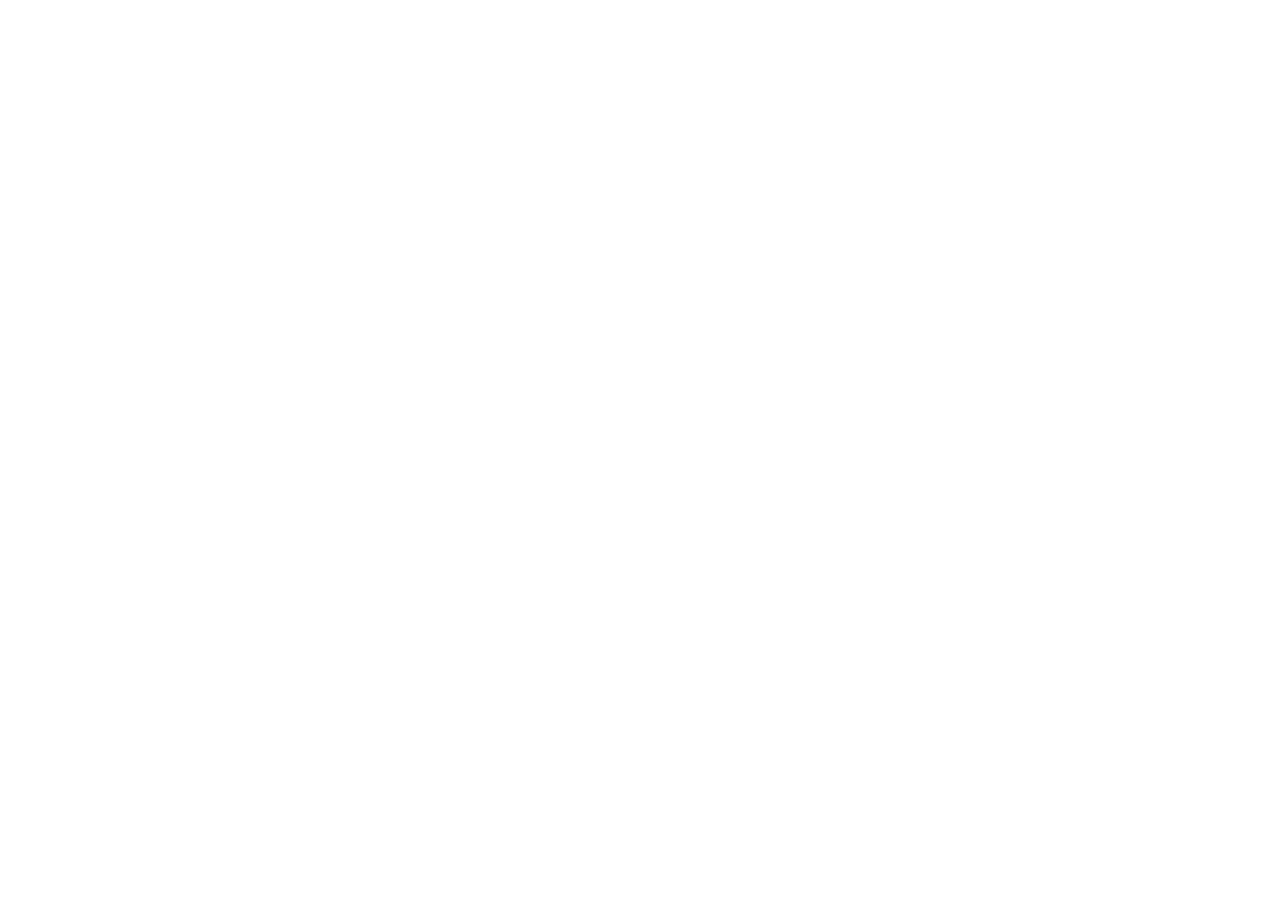
==== index.html @ 8ad04119 "Initial commit" ====
<!DOCTYPE html>
<html lang="en">
<head>
    <meta charset="UTF-8">
    <meta http-equiv="X-UA-Compatible" content="IE=edge">
    <meta name="viewport" content="width=device-width, initial-scale=1.0">
    <link rel="stylesheet" href="./style/css/main.css">
    <title>Document</title>
</head>
<body>
    
    <!-- Header -->
    <header>
        <div class="container">
            
        </div>
    </header>
    <!--/ Header -->


    <!-- Main section -->
    <main>


        <section class="hero">
            <div class="container">
                
            </div>
        </section>


        <section class="services">
            <div class="container">
                
            </div>
        </section>


        <section class="about">
            <div class="container">
                
            </div>
        </section>


        <section class="contact">
            <div class="container">
                
            </div>
        </section>

    </main>
    <!--/ Main section -->


    <!-- Footer -->
    <footer>
        <div class="container">
             
        </div>
    </footer>
    <!--/ Footer -->
    
</body>
</html>
---- style/css/main.css ----
*, *::after, *::before {
  -webkit-box-sizing: border-box;
          box-sizing: border-box;
}

body {
  margin: 0;
  padding: 0;
  font-family: sans-serif;
}

ul, ol {
  margin: 0;
  padding: 0;
  list-style: none;
}

a {
  text-decoration: none;
}

img {
  vertical-align: middle;
  -o-object-fit: cover;
     object-fit: cover;
}

.visually-hidden {
  clip: rect(0 0 0 0);
  -webkit-clip-path: inset(50%);
          clip-path: inset(50%);
  height: 1px;
  overflow: hidden;
  position: absolute;
  white-space: nowrap;
  width: 1px;
}

.container {
  width: 100%;
  max-width: 1150px;
  margin: 0 auto;
  padding: 0 20px;
}
/*# sourceMappingURL=main.css.map */
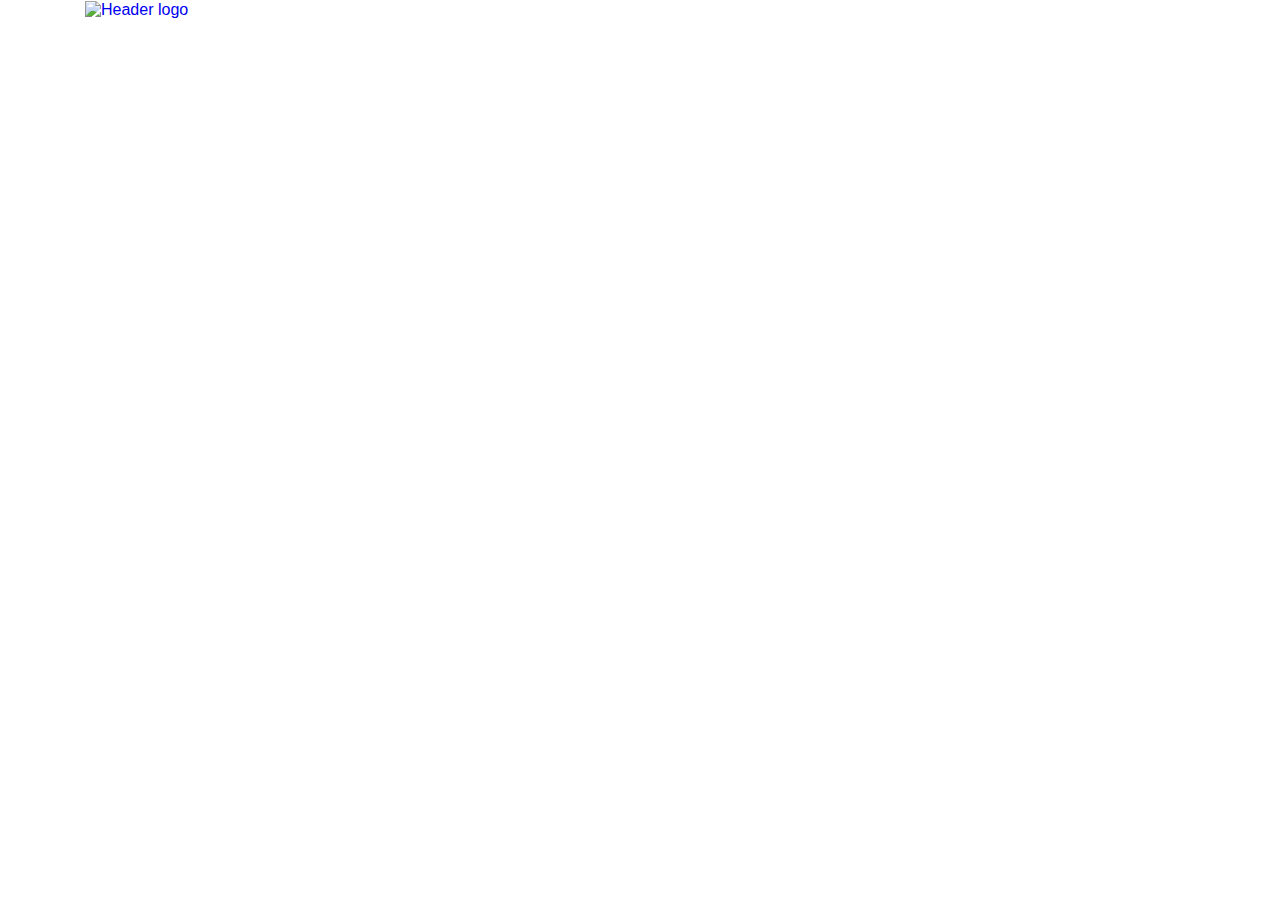
==== commit 11e8d15d: "Merge pull request #2 from mrustamov001/home" ====
--- a/index.html
+++ b/index.html
@@ -5,14 +5,19 @@
     <meta http-equiv="X-UA-Compatible" content="IE=edge">
     <meta name="viewport" content="width=device-width, initial-scale=1.0">
     <link rel="stylesheet" href="./style/css/main.css">
-    <title>Document</title>
+    <title>MyTeam</title>
 </head>
 <body>
     
     <!-- Header -->
     <header>
         <div class="container">
-            
+            <div class="header__inner">
+                <a class="header__img-link" href="#">
+                    <img class="header__img" src="" width="160" height="40" alt="Header logo">
+                </a>
+                
+            </div>
         </div>
     </header>
     <!--/ Header -->
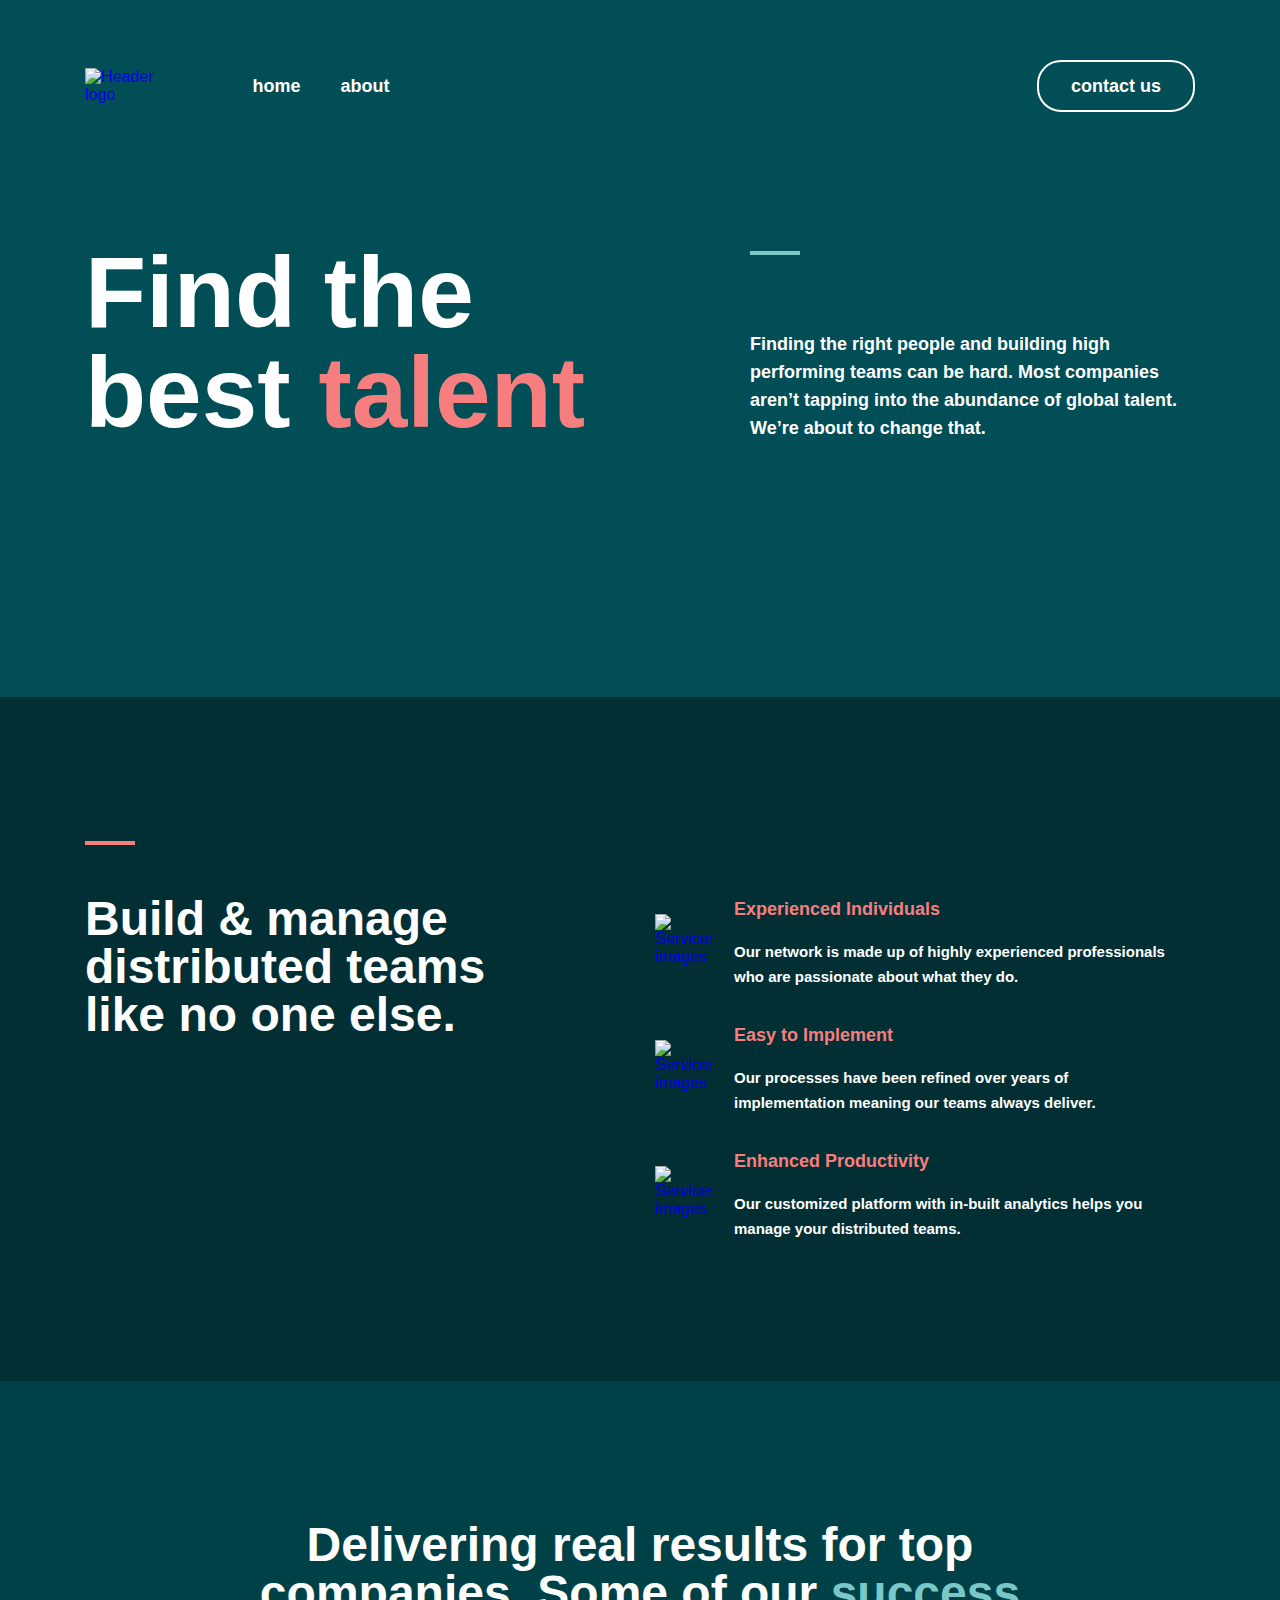
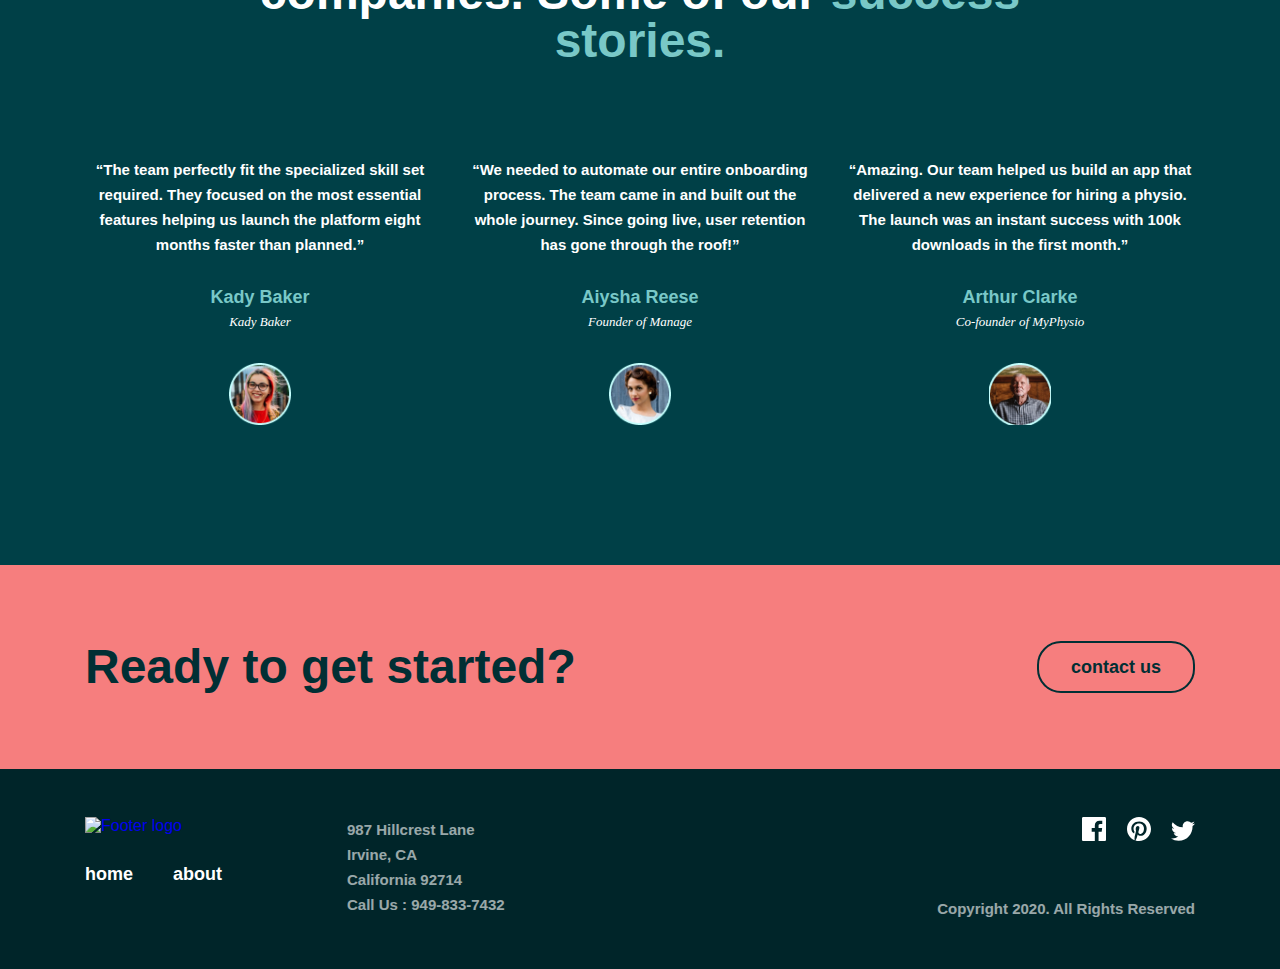
==== commit d9f8f650: "Add to home pages desctop end" ====
--- a/index.html
+++ b/index.html
@@ -14,9 +14,25 @@
         <div class="container">
             <div class="header__inner">
                 <a class="header__img-link" href="#">
-                    <img class="header__img" src="" width="160" height="40" alt="Header logo">
+                    <img class="header__img" src="/images__home/Header__logo.svg" width="160" height="40" alt="Header logo">
                 </a>
-                
+                <nav class="header__nav">
+                    <ul class="nav__list">
+                        <li class="nav__item">
+                            <a class="nav__item-link" href="#">
+                                home
+                            </a>
+                        </li>
+                        <li class="nav__item">
+                            <a class="nav__item-link" href="/about.html">
+                                about
+                            </a>
+                        </li>
+                    </ul>
+                    <a class="nav__link" href="#">
+                        contact us
+                    </a>
+                </nav>
             </div>
         </div>
     </header>
@@ -27,30 +43,136 @@
     <main>
 
 
+        <h1 class="visually-hidden">MyTeam</h1>
+        
+
         <section class="hero">
             <div class="container">
-                
+                <div class="hero__inner">
+                    <h2 class="hero__title">
+                        Find the <br> best <span class="hero__title--active">talent</span>
+                    </h2>
+                    <p class="hero__description">
+                        Finding the right people and building high performing teams can be hard. Most companies aren’t tapping into the abundance of global talent. We’re about to change that.
+                    </p>
+                </div>
             </div>
         </section>
 
 
         <section class="services">
             <div class="container">
-                
+                <div class="services__inner">
+                    <h2 class="services__title">
+                        Build & manage distributed teams like no one else.
+                    </h2>
+                    <ul class="services__list">
+                        <li class="services__item">
+                            <a class="services__item-link" href="#">
+                                <img class="services__item-img" src="/images__home/Services__item1.svg" width="56" height="56" alt="Services images">
+                                <div class="services__item-box">
+                                    <h3 class="services__item-title">
+                                        Experienced Individuals
+                                    </h3>
+                                    <p class="services__item-description">
+                                        Our network is made up of highly experienced professionals who are passionate about what they do.
+                                    </p>
+                                </div>
+                            </a>
+                        </li>
+                        <li class="services__item">
+                            <a class="services__item-link" href="#">
+                                <img class="services__item-img" src="/images__home/Services__item2.svg" width="56" height="56" alt="Services images">
+                                <div class="services__item-box">
+                                    <h3 class="services__item-title">
+                                        Easy to Implement
+                                    </h3>
+                                    <p class="services__item-description">
+                                        Our processes have been refined over years of implementation meaning our teams always deliver.
+                                    </p>
+                                </div>
+                            </a>
+                        </li>
+                        <li class="services__item">
+                            <a class="services__item-link" href="#">
+                                <img class="services__item-img" src="/images__home/Services__item3.svg" width="56" height="56" alt="Services images">
+                                <div class="services__item-box">
+                                    <h3 class="services__item-title">
+                                        Enhanced Productivity
+                                    </h3>
+                                    <p class="services__item-description">
+                                        Our customized platform with in-built analytics helps you manage your distributed teams.
+                                    </p>
+                                </div>
+                            </a>
+                        </li>
+                    </ul>
+                </div>
             </div>
         </section>
 
 
         <section class="about">
             <div class="container">
-                
+                <div class="about__inner">
+                    <h2 class="about__title">
+                        Delivering real results for top companies. Some of our <span class="about__title--active">success stories.</span>
+                    </h2>
+                    <ul class="about__list">
+                        <li class="about__item">
+                            <blockquote class="about__item-description">
+                                “The team perfectly fit the specialized skill set required. They focused on the most essential features helping us launch the platform eight months faster than planned.”
+                            </blockquote>
+                            <h3 class="about__item-title">
+                                Kady Baker
+                            </h3>
+                            <i class="about__item-text">
+                                Kady Baker
+                            </i>
+                            <img class="about__item-img" src="/images__home/about-img1.png" width="62" height="62" alt="about images">
+                        </li>
+
+                        <li class="about__item">
+                            <blockquote class="about__item-description">
+                                “We needed to automate our entire onboarding process. The team came in and built out the whole journey. Since going live, user retention has gone through the roof!”
+                            </blockquote>
+                            <h3 class="about__item-title">
+                                Aiysha Reese
+                            </h3>
+                            <i class="about__item-text">
+                                Founder of Manage
+                            </i>
+                            <img class="about__item-img" src="/images__home/about-img2.png" width="62" height="62" alt="about images">
+                        </li>
+
+                        <li class="about__item">
+                            <blockquote class="about__item-description">
+                                “Amazing. Our team helped us build an app that delivered a new experience for hiring a physio. The launch was an instant success with 100k downloads in the first month.”
+                            </blockquote>
+                            <h3 class="about__item-title">
+                                Arthur Clarke
+                            </h3>
+                            <i class="about__item-text">
+                                Co-founder of MyPhysio
+                            </i>
+                            <img class="about__item-img" src="/images__home/about-img3.png" width="62" height="62" alt="about images">
+                        </li>
+                    </ul>
+                </div>
             </div>
         </section>
 
 
         <section class="contact">
             <div class="container">
-                
+                <div class="contact__inner">
+                    <h2 class="contact__title">
+                        Ready to get started?
+                    </h2>
+                    <a class="contact__link" href="#">
+                        contact us
+                    </a>
+                </div>
             </div>
         </section>
 
@@ -59,9 +181,71 @@
 
 
     <!-- Footer -->
-    <footer>
+    <footer class="footer">
         <div class="container">
-             
+             <div class="footer__inner">
+                <div class="footer__wrapper">
+                    <div class="footer__links">
+                        <a class="footer__link" href="#">
+                            <img class="footer__logo" src="/images__home/Header__logo.svg" width="160" height="40" alt="Footer logo">
+                        </a>
+                        <ul class="footer__list">
+                            <li class="footer__item">
+                                <a class="footer__item-link" href="#">
+                                    home
+                                </a>
+                            </li>
+                            <li class="footer__item">
+                                <a class="footer__item-link" href="#">
+                                    about
+                                </a>
+                            </li>
+                        </ul>
+                    </div>
+                    <div class="footer__card">
+                        <ul class="footer__card-list">
+                            <li class="footer__card-item">
+                                <a class="footer__card-link" href="#">
+                                    987  Hillcrest Lane
+                                </a>
+                            </li>
+                            <li class="footer__card-item">
+                                <a class="footer__card-link" href="#">
+                                    Irvine, CA                                
+                                </a>
+                            </li>
+                            <li class="footer__card-item">
+                                <a class="footer__card-link" href="#">
+                                    California 92714                                
+                                </a>
+                            </li>
+                            <li class="footer__card-item">
+                                <a class="footer__card-link" href="#">
+                                    Call Us : 949-833-7432                                
+                                </a>
+                            </li>
+                        </ul>
+                    </div>
+                </div>
+                <div class="footer__box">
+                    <div class="footer__logos">
+                        <a class="footer__logo-link" href="#">
+                            <svg class="footer__social" xmlns="http://www.w3.org/2000/svg" width="24" height="24" fill="none"><path fill="currentColor" d="M22.675 0H1.325C.593 0 0 .593 0 1.325v21.351C0 23.407.593 24 1.325 24H12.82v-9.294H9.692v-3.622h3.128V8.413c0-3.1 1.893-4.788 4.659-4.788 1.325 0 2.463.099 2.795.143v3.24l-1.918.001c-1.504 0-1.795.715-1.795 1.763v2.313h3.587l-.467 3.622h-3.12V24h6.116c.73 0 1.323-.593 1.323-1.325V1.325C24 .593 23.407 0 22.675 0Z"/></svg>
+                        </a>
+
+                        <a class="footer__logo-link" href="#">
+                            <svg class="footer__social" xmlns="http://www.w3.org/2000/svg" width="24" height="24" fill="none"><path fill="currentColor" d="M12 0C5.373 0 0 5.372 0 12c0 5.084 3.163 9.426 7.627 11.174-.105-.949-.2-2.405.042-3.441.218-.937 1.407-5.965 1.407-5.965s-.359-.719-.359-1.782c0-1.668.967-2.914 2.171-2.914 1.023 0 1.518.769 1.518 1.69 0 1.029-.655 2.568-.994 3.995-.283 1.194.599 2.169 1.777 2.169 2.133 0 3.772-2.249 3.772-5.495 0-2.873-2.064-4.882-5.012-4.882-3.414 0-5.418 2.561-5.418 5.207 0 1.031.397 2.138.893 2.738a.36.36 0 0 1 .083.345l-.333 1.36c-.053.22-.174.267-.402.161-1.499-.698-2.436-2.889-2.436-4.649 0-3.785 2.75-7.262 7.929-7.262 4.163 0 7.398 2.967 7.398 6.931 0 4.136-2.607 7.464-6.227 7.464-1.216 0-2.359-.631-2.75-1.378l-.748 2.853c-.271 1.043-1.002 2.35-1.492 3.146C9.57 23.812 10.763 24 12 24c6.627 0 12-5.373 12-12 0-6.628-5.373-12-12-12Z"/></svg>
+                        </a>
+
+                        <a class="footer__logo-link" href="#">
+                            <svg class="footer__social" xmlns="http://www.w3.org/2000/svg" width="24" height="20" fill="none"><path fill="currentColor" d="M24 2.557a9.83 9.83 0 0 1-2.828.775A4.932 4.932 0 0 0 23.337.608a9.864 9.864 0 0 1-3.127 1.195A4.916 4.916 0 0 0 16.616.248c-3.179 0-5.515 2.966-4.797 6.045A13.978 13.978 0 0 1 1.671 1.149a4.93 4.93 0 0 0 1.523 6.574 4.903 4.903 0 0 1-2.229-.616c-.054 2.281 1.581 4.415 3.949 4.89a4.935 4.935 0 0 1-2.224.084 4.928 4.928 0 0 0 4.6 3.419A9.9 9.9 0 0 1 0 17.54a13.94 13.94 0 0 0 7.548 2.212c9.142 0 14.307-7.721 13.995-14.646A10.025 10.025 0 0 0 24 2.557Z"/></svg>
+                        </a>
+                    </div>
+                    <div class="footer__logos-description">
+                        Copyright 2020. All Rights Reserved
+                    </div>
+                </div>
+             </div>
         </div>
     </footer>
     <!--/ Footer -->
--- a/style/css/main.css
+++ b/style/css/main.css
@@ -1,3 +1,27 @@
+@font-face {
+  font-family: 'Livvic';
+  src: url("/fonts/Livvic-Bold.woff2") format("woff2"), url("/fonts/Livvic-Bold.woff") format("woff");
+  font-weight: bold;
+  font-style: normal;
+  font-display: swap;
+}
+
+@font-face {
+  font-family: 'Livvic';
+  src: url("/fonts/Livvic-SemiBold.woff2") format("woff2"), url("/fonts/Livvic-SemiBold.woff") format("woff");
+  font-weight: 600;
+  font-style: normal;
+  font-display: swap;
+}
+
+@font-face {
+  font-family: 'Livvic';
+  src: url("/fonts/Livvic-Regular.woff2") format("woff2"), url("/fonts/Livvic-Regular.woff") format("woff");
+  font-weight: normal;
+  font-style: normal;
+  font-display: swap;
+}
+
 *, *::after, *::before {
   -webkit-box-sizing: border-box;
           box-sizing: border-box;
@@ -6,13 +30,17 @@
 body {
   margin: 0;
   padding: 0;
-  font-family: sans-serif;
+  font-family: 'Livvic', sans-serif;
 }
 
 ul, ol {
   margin: 0;
   padding: 0;
   list-style: none;
+}
+
+h1, h2, h3, h4, h5, h6, p {
+  margin: 0;
 }
 
 a {
@@ -42,4 +70,508 @@
   margin: 0 auto;
   padding: 0 20px;
 }
+
+.footer {
+  background: #002529;
+}
+
+.footer__inner {
+  display: -webkit-box;
+  display: -ms-flexbox;
+  display: flex;
+  -webkit-box-align: center;
+      -ms-flex-align: center;
+          align-items: center;
+  -webkit-box-pack: justify;
+      -ms-flex-pack: justify;
+          justify-content: space-between;
+  -webkit-box-align: start;
+      -ms-flex-align: start;
+          align-items: flex-start;
+  padding: 48px 0;
+}
+
+.footer__wrapper {
+  display: -webkit-box;
+  display: -ms-flexbox;
+  display: flex;
+  -webkit-box-align: center;
+      -ms-flex-align: center;
+          align-items: center;
+  -webkit-box-align: start;
+      -ms-flex-align: start;
+          align-items: flex-start;
+}
+
+.footer__links {
+  margin-right: 125px;
+}
+
+.footer__logo {
+  margin-bottom: 25px;
+}
+
+.footer__list {
+  display: -webkit-box;
+  display: -ms-flexbox;
+  display: flex;
+  -webkit-box-align: center;
+      -ms-flex-align: center;
+          align-items: center;
+}
+
+.footer__item {
+  margin-right: 40px;
+}
+
+.footer__item:last-child {
+  margin-right: 0;
+}
+
+.footer__item-link {
+  font-style: normal;
+  font-weight: 600;
+  font-size: 18px;
+  line-height: 28px;
+  color: #fff;
+}
+
+.footer__card-link {
+  font-style: normal;
+  font-weight: 600;
+  font-size: 15px;
+  line-height: 25px;
+  color: #fff;
+  opacity: 0.6;
+}
+
+.footer__logos {
+  text-align: end;
+  margin-bottom: 51px;
+}
+
+.footer__logo-link {
+  margin-right: 16px;
+}
+
+.footer__logo-link:last-child {
+  margin-right: 0;
+}
+
+.footer__social {
+  color: #FFFFFF;
+  -webkit-transform: scale(1);
+          transform: scale(1);
+  -webkit-transition: all 0.6s ease;
+  transition: all 0.6s ease;
+}
+
+.footer__social:hover {
+  -webkit-transform: scale(2);
+          transform: scale(2);
+  color: #32b0bd;
+}
+
+.footer__social:active {
+  -webkit-transform: scale(1);
+          transform: scale(1);
+  color: #073439;
+}
+
+.footer__logos-description {
+  font-style: normal;
+  font-weight: 600;
+  font-size: 15px;
+  line-height: 25px;
+  color: #fff;
+  opacity: 0.6;
+}
+
+header {
+  background: #014E56;
+}
+
+.header__inner {
+  display: -webkit-box;
+  display: -ms-flexbox;
+  display: flex;
+  -webkit-box-align: center;
+      -ms-flex-align: center;
+          align-items: center;
+  padding: 60px 0;
+}
+
+.header__nav {
+  display: -webkit-box;
+  display: -ms-flexbox;
+  display: flex;
+  -webkit-box-align: center;
+      -ms-flex-align: center;
+          align-items: center;
+  -webkit-box-pack: justify;
+      -ms-flex-pack: justify;
+          justify-content: space-between;
+  width: 100%;
+  margin-left: 80px;
+}
+
+.nav__list {
+  display: -webkit-box;
+  display: -ms-flexbox;
+  display: flex;
+  -webkit-box-align: center;
+      -ms-flex-align: center;
+          align-items: center;
+}
+
+.nav__item {
+  margin-right: 40px;
+}
+
+.nav__item:last-child {
+  margin-right: 0;
+}
+
+.nav__item-link {
+  font-style: normal;
+  font-weight: 600;
+  font-size: 18px;
+  line-height: 28px;
+  color: #fff;
+}
+
+.nav__link {
+  font-style: normal;
+  font-weight: 600;
+  font-size: 18px;
+  line-height: 28px;
+  color: #fff;
+  padding: 10px 32px;
+  border: 2px solid #FFFFFF;
+  border-radius: 24px;
+}
+
+.hero {
+  position: relative;
+  background: #014E56;
+}
+
+.hero::before {
+  position: absolute;
+  top: 70px;
+  display: block;
+  width: 100px;
+  height: 200px;
+  content: "";
+  background-image: url(/images__home/Home__left.svg);
+}
+
+.hero__inner {
+  position: relative;
+  display: -webkit-box;
+  display: -ms-flexbox;
+  display: flex;
+  -webkit-box-align: center;
+      -ms-flex-align: center;
+          align-items: center;
+  -webkit-box-align: end;
+      -ms-flex-align: end;
+          align-items: flex-end;
+  padding-top: 70px;
+  padding-bottom: 255px;
+}
+
+.hero__inner::after {
+  position: absolute;
+  right: 0;
+  bottom: 0;
+  display: block;
+  width: 358px;
+  height: 100px;
+  content: "";
+  background-image: url(/images__home/Home__right.svg);
+}
+
+.hero__title {
+  width: 635px;
+  margin-right: 30px;
+  font-style: normal;
+  font-weight: 700;
+  font-size: 100px;
+  line-height: 100px;
+  color: #fff;
+}
+
+.hero__title--active {
+  color: #F67E7E;
+}
+
+.hero__description {
+  position: relative;
+  width: 445px;
+  font-style: normal;
+  font-weight: 600;
+  font-size: 18px;
+  line-height: 28px;
+  color: #fff;
+}
+
+.hero__description::before {
+  position: absolute;
+  top: -79px;
+  display: block;
+  width: 50px;
+  height: 4px;
+  content: "";
+  background: #79C8C7;
+}
+
+.services {
+  position: relative;
+  background: #012F34;
+}
+
+.services::after {
+  position: absolute;
+  right: 0;
+  bottom: 0;
+  display: block;
+  width: 100px;
+  height: 244px;
+  content: "";
+  background-image: url(/images__home/Services__right.svg);
+}
+
+.services__inner {
+  display: -webkit-box;
+  display: -ms-flexbox;
+  display: flex;
+  -webkit-box-align: center;
+      -ms-flex-align: center;
+          align-items: center;
+  -webkit-box-align: start;
+      -ms-flex-align: start;
+          align-items: flex-start;
+  padding-top: 198px;
+  padding-bottom: 140px;
+}
+
+.services__title {
+  position: relative;
+  width: 445px;
+  margin-right: 125px;
+  font-style: normal;
+  font-weight: 700;
+  font-size: 48px;
+  line-height: 48px;
+  color: #fff;
+}
+
+.services__title::before {
+  position: absolute;
+  top: -54px;
+  display: block;
+  width: 50px;
+  height: 4px;
+  content: "";
+  background: #F67E7E;
+}
+
+.services__item {
+  margin-bottom: 32px;
+}
+
+.services__item:last-child {
+  margin-bottom: 0;
+}
+
+.services__item-link {
+  display: -webkit-box;
+  display: -ms-flexbox;
+  display: flex;
+  -webkit-box-align: center;
+      -ms-flex-align: center;
+          align-items: center;
+}
+
+.services__item-img {
+  margin-right: 23px;
+}
+
+.services__item-box {
+  width: 445px;
+}
+
+.services__item-title {
+  margin-bottom: 16px;
+  font-style: normal;
+  font-weight: 700;
+  font-size: 18px;
+  line-height: 28px;
+  color: #F67E7E;
+}
+
+.services__item-description {
+  font-style: normal;
+  font-weight: 600;
+  font-size: 15px;
+  line-height: 25px;
+  color: #fff;
+}
+
+.about {
+  position: relative;
+  background: #004047;
+}
+
+.about::before {
+  position: absolute;
+  display: block;
+  width: 147px;
+  height: 100px;
+  content: "";
+  background-image: url(/images__home/About__left.svg);
+}
+
+.about::after {
+  position: absolute;
+  right: 0;
+  bottom: 0;
+  display: block;
+  width: 200px;
+  height: 100px;
+  content: "";
+  background-image: url(/images__home/About__right.svg);
+}
+
+.about__inner {
+  padding: 140px 0;
+}
+
+.about__title {
+  width: 932px;
+  margin: 0 auto;
+  text-align: center;
+  font-style: normal;
+  font-weight: 700;
+  font-size: 48px;
+  line-height: 48px;
+  color: #fff;
+}
+
+.about__title--active {
+  color: #79C8C7;
+}
+
+.about__list {
+  display: -webkit-box;
+  display: -ms-flexbox;
+  display: flex;
+  -webkit-box-align: center;
+      -ms-flex-align: center;
+          align-items: center;
+  margin-top: 92px;
+}
+
+.about__item {
+  position: relative;
+  width: 350px;
+  margin-right: 30px;
+  text-align: center;
+}
+
+.about__item:last-child {
+  margin-right: 0;
+}
+
+.about__item-description {
+  position: relative;
+  z-index: 2;
+  margin: 0;
+  margin-bottom: 26px;
+  font-style: normal;
+  font-weight: 600;
+  font-size: 15px;
+  line-height: 25px;
+  color: #fff;
+}
+
+.about__item-title {
+  margin-bottom: 2px;
+  font-style: normal;
+  font-weight: 700;
+  font-size: 18px;
+  line-height: 28px;
+  color: #79C8C7;
+}
+
+.about__item-text {
+  display: block;
+  margin-bottom: 32px;
+  font-family: 'Livvic';
+  font-size: 13px;
+  line-height: 18px;
+  text-align: center;
+  color: #FFFFFF;
+}
+
+.about__item::before {
+  position: absolute;
+  top: -13%;
+  right: 0;
+  left: 0;
+  margin: 0 auto;
+  display: block;
+  width: 67px;
+  height: 56px;
+  content: "";
+  background-image: url(/images__home/About__item.svg);
+}
+
+.contact {
+  position: relative;
+  background: #F67E7E;
+}
+
+.contact__inner {
+  display: -webkit-box;
+  display: -ms-flexbox;
+  display: flex;
+  -webkit-box-align: center;
+      -ms-flex-align: center;
+          align-items: center;
+  -webkit-box-pack: justify;
+      -ms-flex-pack: justify;
+          justify-content: space-between;
+  padding: 76px 0;
+}
+
+.contact__title {
+  font-style: normal;
+  font-weight: 700;
+  font-size: 48px;
+  line-height: 48px;
+  color: #012F34;
+}
+
+.contact__link {
+  padding: 10px 32px;
+  font-style: normal;
+  font-weight: 600;
+  font-size: 18px;
+  line-height: 28px;
+  color: #012F34;
+  border: 2px solid #012F34;
+  border-radius: 24px;
+}
+
+.contact::before {
+  position: absolute;
+  bottom: 0;
+  display: block;
+  width: 200px;
+  height: 144px;
+  content: "";
+  background-image: url(/images__home/Contact__right.svg);
+}
 /*# sourceMappingURL=main.css.map */